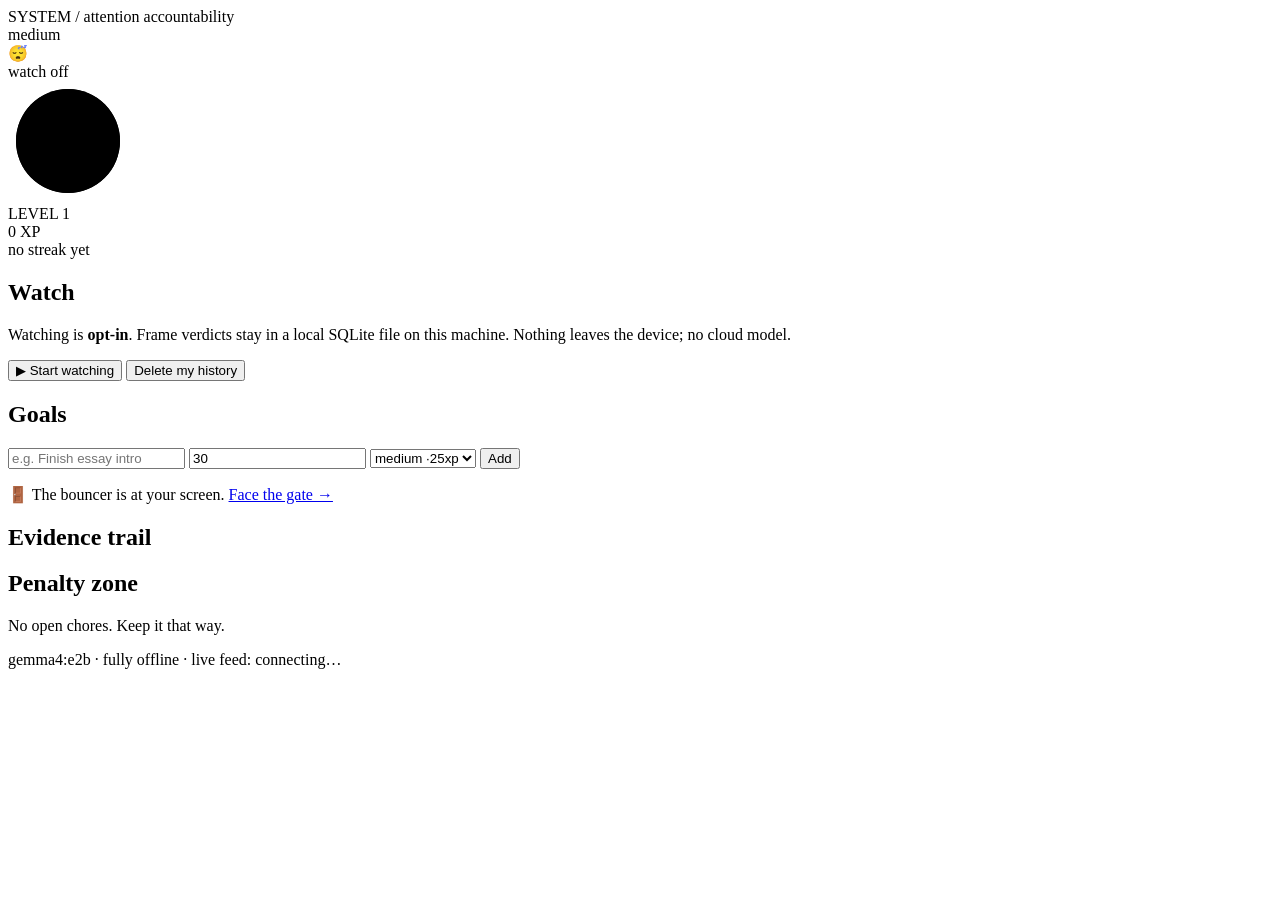
==== app/web/index.html @ 8d8353b8 "feat: engine surface — FastAPI/WS state API + HUD page + fullscreen gate overlay - app/server.py: cr" ====
<!DOCTYPE html>
<html lang="en">
<head>
<meta charset="utf-8">
<meta name="viewport" content="width=device-width, initial-scale=1">
<title>Let'shack Bouncer — HUD</title>
<link rel="stylesheet" href="/static/style.css">
</head>
<body data-page="hud">
<header>
  <div class="brand">SYSTEM <span class="sub">/ attention accountability</span></div>
  <div class="pill" id="strictness">medium</div>
</header>

<main class="grid">
  <section class="card avatar-card">
    <div class="avatar" id="avatar">😴</div>
    <div class="avatar-state" id="avatar-state">watch off</div>
    <svg class="ring" viewBox="0 0 120 120" width="120" height="120" aria-hidden="true">
      <circle class="ring-bg" cx="60" cy="60" r="52"/>
      <circle class="ring-fg" id="xp-ring" cx="60" cy="60" r="52"/>
    </svg>
    <div class="xp-meta">
      <div class="lvl" id="level">LEVEL 1</div>
      <div class="xpt" id="xp-total">0 XP</div>
      <div class="streak" id="focus-streak">no streak yet</div>
    </div>
  </section>

  <section class="card">
    <h2>Watch</h2>
    <p class="hint">Watching is <b>opt-in</b>. Frame verdicts stay in a local SQLite
    file on this machine. Nothing leaves the device; no cloud model.</p>
    <button id="watch-toggle" class="btn">▶ Start watching</button>
    <button id="wipe" class="btn ghost">Delete my history</button>
    <div id="watch-error" class="error"></div>
  </section>

  <section class="card wide">
    <h2>Goals</h2>
    <form id="goal-form" class="row">
      <input id="goal-title" placeholder="e.g. Finish essay intro" required>
      <input id="goal-minutes" type="number" min="0" value="30" title="minutes">
      <select id="goal-difficulty">
        <option value="easy">easy ·10xp</option>
        <option value="medium" selected>medium ·25xp</option>
        <option value="hard">hard ·60xp</option>
      </select>
      <button class="btn">Add</button>
    </form>
    <ul id="goals" class="goals"></ul>
  </section>

  <section class="card wide gate-banner hidden" id="gate-banner">
    🚪 The bouncer is at your screen. <a href="/gate">Face the gate →</a>
  </section>

  <section class="card">
    <h2>Evidence trail</h2>
    <ul id="verdicts" class="trail"></ul>
  </section>

  <section class="card">
    <h2>Penalty zone</h2>
    <ul id="chores" class="trail"></ul>
    <p class="hint" id="chores-empty">No open chores. Keep it that way.</p>
  </section>
</main>

<footer>gemma4:e2b · fully offline · <span id="conn">live feed: connecting…</span></footer>
<script src="/static/app.js"></script>
</body>
</html>
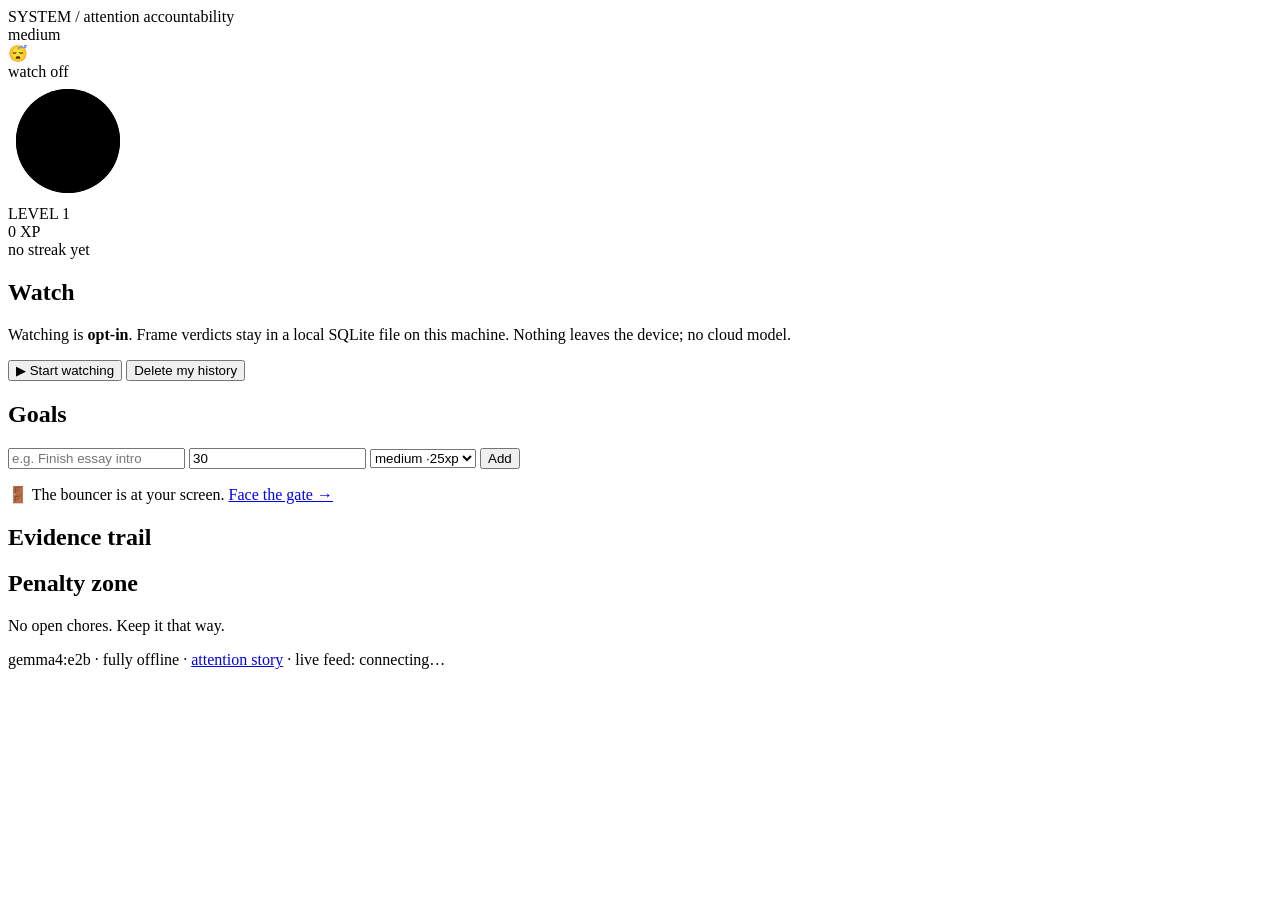
==== commit 63aa91c8: "feat: journal — the attention story timeline (verdicts, gate moments, excuses, XP) - /journal page: " ====
--- a/app/web/index.html
+++ b/app/web/index.html
@@ -67,7 +67,7 @@
   </section>
 </main>
 
-<footer>gemma4:e2b · fully offline · <span id="conn">live feed: connecting…</span></footer>
+<footer>gemma4:e2b · fully offline · <a href="/journal">attention story</a> · <span id="conn">live feed: connecting…</span></footer>
 <script src="/static/app.js"></script>
 </body>
 </html>
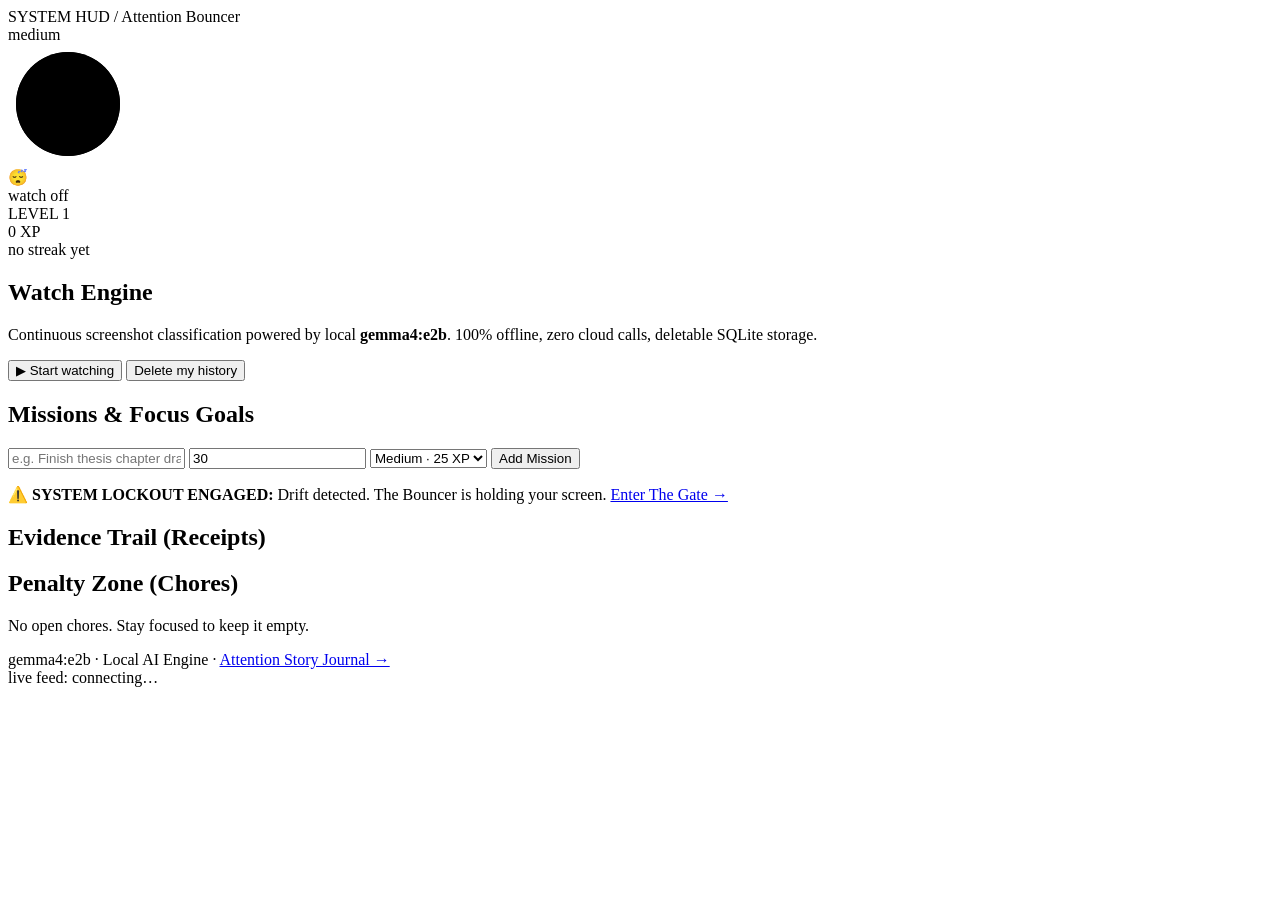
==== commit 86962f05: "feat(ui): redesign HUD, Gate, and Journal with Dribbble-inspired cyberpunk Bento aesthetic" ====
--- a/app/web/index.html
+++ b/app/web/index.html
@@ -3,71 +3,84 @@
 <head>
 <meta charset="utf-8">
 <meta name="viewport" content="width=device-width, initial-scale=1">
-<title>Let'shack Bouncer — HUD</title>
+<title>Let'shack Bouncer — System HUD</title>
 <link rel="stylesheet" href="/static/style.css">
 </head>
 <body data-page="hud">
 <header>
-  <div class="brand">SYSTEM <span class="sub">/ attention accountability</span></div>
+  <div class="brand">SYSTEM HUD <span class="sub">/ Attention Bouncer</span></div>
   <div class="pill" id="strictness">medium</div>
 </header>
 
 <main class="grid">
+  <!-- Hunter / Avatar Card -->
   <section class="card avatar-card">
-    <div class="avatar" id="avatar">😴</div>
-    <div class="avatar-state" id="avatar-state">watch off</div>
-    <svg class="ring" viewBox="0 0 120 120" width="120" height="120" aria-hidden="true">
-      <circle class="ring-bg" cx="60" cy="60" r="52"/>
-      <circle class="ring-fg" id="xp-ring" cx="60" cy="60" r="52"/>
-    </svg>
+    <div class="avatar-container">
+      <svg class="ring" viewBox="0 0 120 120" width="120" height="120" aria-hidden="true">
+        <circle class="ring-bg" cx="60" cy="60" r="52"/>
+        <circle class="ring-fg" id="xp-ring" cx="60" cy="60" r="52"/>
+      </svg>
+      <div class="avatar" id="avatar">😴</div>
+    </div>
     <div class="xp-meta">
+      <div class="avatar-state" id="avatar-state">watch off</div>
       <div class="lvl" id="level">LEVEL 1</div>
       <div class="xpt" id="xp-total">0 XP</div>
       <div class="streak" id="focus-streak">no streak yet</div>
     </div>
   </section>
 
+  <!-- Watch Engine Control -->
   <section class="card">
-    <h2>Watch</h2>
-    <p class="hint">Watching is <b>opt-in</b>. Frame verdicts stay in a local SQLite
-    file on this machine. Nothing leaves the device; no cloud model.</p>
-    <button id="watch-toggle" class="btn">▶ Start watching</button>
-    <button id="wipe" class="btn ghost">Delete my history</button>
+    <h2>Watch Engine</h2>
+    <p class="hint">Continuous screenshot classification powered by local <b>gemma4:e2b</b>. 100% offline, zero cloud calls, deletable SQLite storage.</p>
+    <div class="row">
+      <button id="watch-toggle" class="btn">▶ Start watching</button>
+      <button id="wipe" class="btn ghost">Delete my history</button>
+    </div>
     <div id="watch-error" class="error"></div>
   </section>
 
+  <!-- Active Missions & Goals -->
   <section class="card wide">
-    <h2>Goals</h2>
+    <h2>Missions & Focus Goals</h2>
     <form id="goal-form" class="row">
-      <input id="goal-title" placeholder="e.g. Finish essay intro" required>
-      <input id="goal-minutes" type="number" min="0" value="30" title="minutes">
+      <input id="goal-title" placeholder="e.g. Finish thesis chapter draft" required>
+      <input id="goal-minutes" type="number" min="0" value="30" title="minutes" placeholder="mins">
       <select id="goal-difficulty">
-        <option value="easy">easy ·10xp</option>
-        <option value="medium" selected>medium ·25xp</option>
-        <option value="hard">hard ·60xp</option>
+        <option value="easy">Easy · 10 XP</option>
+        <option value="medium" selected>Medium · 25 XP</option>
+        <option value="hard">Hard · 60 XP</option>
       </select>
-      <button class="btn">Add</button>
+      <button class="btn">Add Mission</button>
     </form>
     <ul id="goals" class="goals"></ul>
   </section>
 
+  <!-- High Alert Gate Banner -->
   <section class="card wide gate-banner hidden" id="gate-banner">
-    🚪 The bouncer is at your screen. <a href="/gate">Face the gate →</a>
+    ⚠️ <b>SYSTEM LOCKOUT ENGAGED:</b> Drift detected. The Bouncer is holding your screen.
+    <a href="/gate">Enter The Gate →</a>
   </section>
 
+  <!-- Evidence Trail -->
   <section class="card">
-    <h2>Evidence trail</h2>
+    <h2>Evidence Trail (Receipts)</h2>
     <ul id="verdicts" class="trail"></ul>
   </section>
 
+  <!-- Penalty Zone -->
   <section class="card">
-    <h2>Penalty zone</h2>
+    <h2>Penalty Zone (Chores)</h2>
     <ul id="chores" class="trail"></ul>
-    <p class="hint" id="chores-empty">No open chores. Keep it that way.</p>
+    <p class="hint" id="chores-empty">No open chores. Stay focused to keep it empty.</p>
   </section>
 </main>
 
-<footer>gemma4:e2b · fully offline · <a href="/journal">attention story</a> · <span id="conn">live feed: connecting…</span></footer>
+<footer>
+  <div>gemma4:e2b · Local AI Engine · <a href="/journal">Attention Story Journal →</a></div>
+  <div id="conn">live feed: connecting…</div>
+</footer>
 <script src="/static/app.js"></script>
 </body>
 </html>
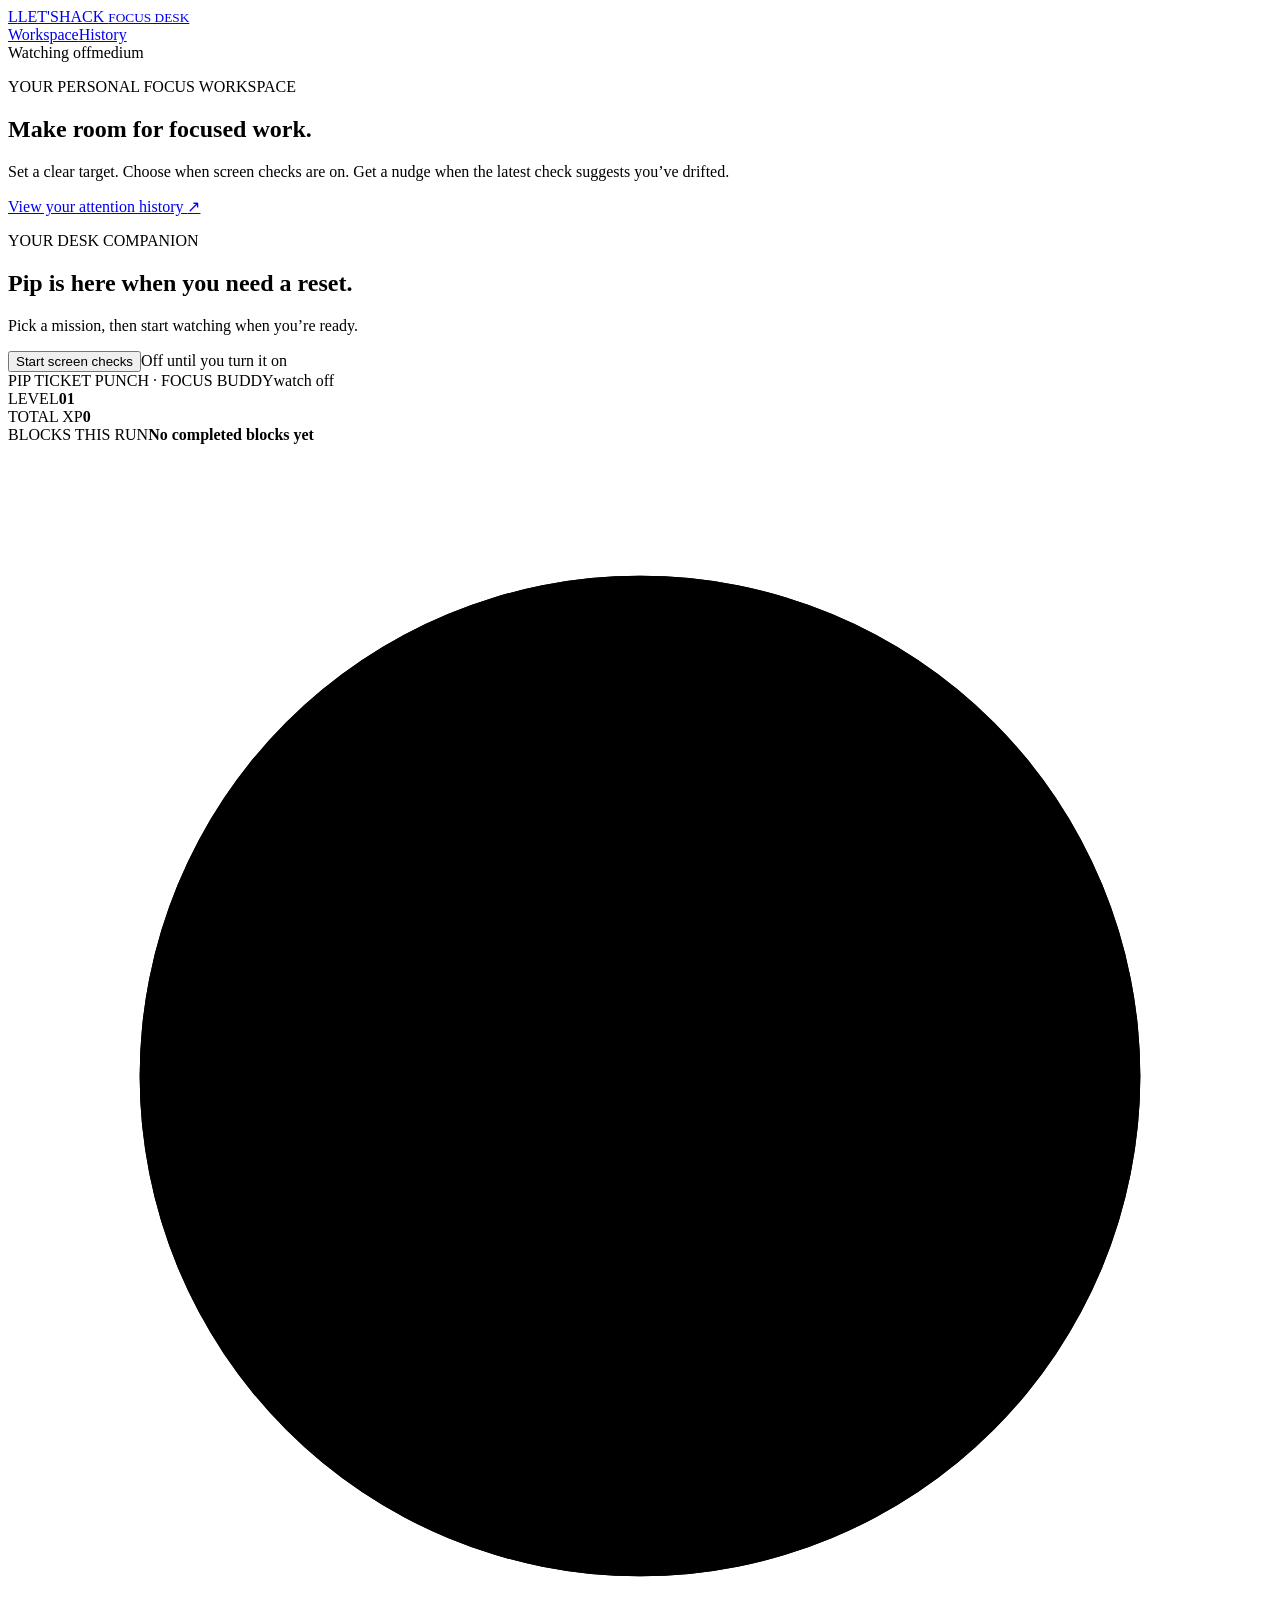
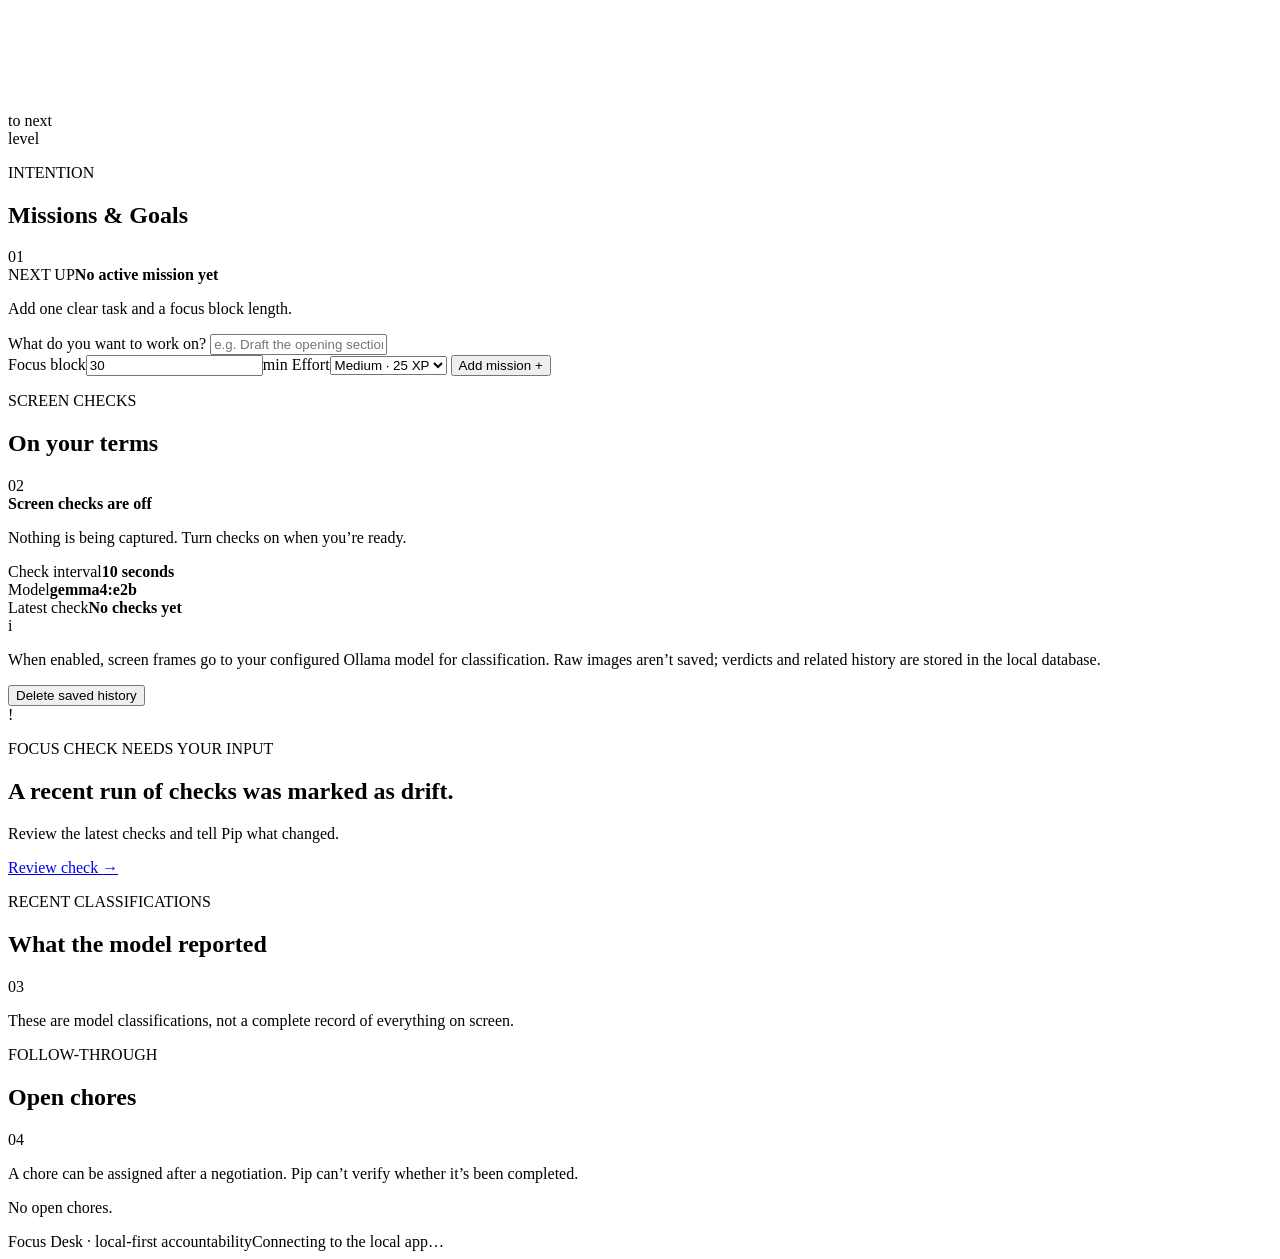
==== commit 2caf0abe: "feat: redesign focus desk and gate" ====
--- a/app/web/index.html
+++ b/app/web/index.html
@@ -3,84 +3,91 @@
 <head>
 <meta charset="utf-8">
 <meta name="viewport" content="width=device-width, initial-scale=1">
-<title>Let'shack Bouncer — System HUD</title>
+<meta name="theme-color" content="#f4f1e9">
+<title>Focus Desk — Let'shack</title>
 <link rel="stylesheet" href="/static/style.css">
 </head>
 <body data-page="hud">
-<header>
-  <div class="brand">SYSTEM HUD <span class="sub">/ Attention Bouncer</span></div>
-  <div class="pill" id="strictness">medium</div>
+<header class="topbar">
+  <a class="wordmark" href="/" aria-label="Focus Desk home"><span class="wordmark-mark">L</span><span>LET'SHACK <small>FOCUS DESK</small></span></a>
+  <nav class="topnav" aria-label="Main navigation"><a class="active" href="/">Workspace</a><a href="/journal">History</a></nav>
+  <div class="top-status"><span class="status-dot" id="status-dot"></span><span id="header-watch">Watching off</span><span class="status-divider"></span><span id="strictness">medium</span></div>
 </header>
 
-<main class="grid">
-  <!-- Hunter / Avatar Card -->
-  <section class="card avatar-card">
-    <div class="avatar-container">
-      <svg class="ring" viewBox="0 0 120 120" width="120" height="120" aria-hidden="true">
-        <circle class="ring-bg" cx="60" cy="60" r="52"/>
-        <circle class="ring-fg" id="xp-ring" cx="60" cy="60" r="52"/>
-      </svg>
-      <div class="avatar" id="avatar">😴</div>
+<main class="page-shell">
+  <section class="welcome-row">
+    <div>
+      <p class="eyebrow">YOUR PERSONAL FOCUS WORKSPACE</p>
+      <h1>Make room for focused work.</h1>
+      <p class="lede">Set a clear target. Choose when screen checks are on. Get a nudge when the latest check suggests you’ve drifted.</p>
     </div>
-    <div class="xp-meta">
-      <div class="avatar-state" id="avatar-state">watch off</div>
-      <div class="lvl" id="level">LEVEL 1</div>
-      <div class="xpt" id="xp-total">0 XP</div>
-      <div class="streak" id="focus-streak">no streak yet</div>
+    <a class="text-link" href="/journal">View your attention history <span aria-hidden="true">↗</span></a>
+  </section>
+
+  <section class="hero-card" aria-labelledby="pip-title">
+    <div class="hero-copy">
+      <p class="eyebrow">YOUR DESK COMPANION</p>
+      <h2 id="pip-title">Pip is here when you need a reset.</h2>
+      <p id="mascot-line" class="pip-line" aria-live="polite">Pick a mission, then start watching when you’re ready.</p>
+      <div class="hero-actions"><button id="watch-toggle" class="btn btn-dark">Start screen checks</button><span class="consent-note">Off until you turn it on</span></div>
+      <div id="watch-error" class="error" role="status"></div>
+    </div>
+    <div class="hero-side">
+      <div class="mascot-stage"><div class="mascot-figure" id="mascot-visual" aria-hidden="true"></div><span class="mascot-orbit orbit-one"></span><span class="mascot-orbit orbit-two"></span></div>
+      <div class="pip-caption"><span class="pip-caption-name">PIP <span class="pip-caption-role">TICKET PUNCH · FOCUS BUDDY</span></span><span id="avatar-state" class="avatar-state">watch off</span></div>
+    </div>
+    <div class="hero-stats" aria-label="Focus progress">
+      <div><span class="stat-label">LEVEL</span><strong id="level">01</strong></div>
+      <div><span class="stat-label">TOTAL XP</span><strong id="xp-total">0</strong></div>
+      <div><span class="stat-label">BLOCKS THIS RUN</span><strong id="focus-streak">No completed blocks yet</strong></div>
+      <div class="xp-progress"><svg class="ring" viewBox="0 0 48 48" aria-hidden="true"><circle class="ring-bg" cx="24" cy="24" r="19"/><circle class="ring-fg" id="xp-ring" cx="24" cy="24" r="19"/></svg><span>to next<br>level</span></div>
     </div>
   </section>
 
-  <!-- Watch Engine Control -->
-  <section class="card">
-    <h2>Watch Engine</h2>
-    <p class="hint">Continuous screenshot classification powered by local <b>gemma4:e2b</b>. 100% offline, zero cloud calls, deletable SQLite storage.</p>
-    <div class="row">
-      <button id="watch-toggle" class="btn">▶ Start watching</button>
-      <button id="wipe" class="btn ghost">Delete my history</button>
-    </div>
-    <div id="watch-error" class="error"></div>
+  <section class="overview-grid">
+    <article class="panel mission-panel">
+      <div class="panel-heading"><div><p class="eyebrow">INTENTION</p><h2>Missions &amp; Goals</h2></div><span class="panel-index">01</span></div>
+      <div id="mission-feature" class="mission-feature"><span class="quiet-label">NEXT UP</span><strong>No active mission yet</strong><p>Add one clear task and a focus block length.</p></div>
+      <form id="goal-form" class="mission-form">
+        <label class="field-label" for="goal-title">What do you want to work on?</label>
+        <input id="goal-title" placeholder="e.g. Draft the opening section" required>
+        <div class="form-row"><label><span class="field-label">Focus block</span><span class="input-suffix"><input id="goal-minutes" type="number" min="0" value="30" title="minutes"><span>min</span></span></label>
+          <label><span class="field-label">Effort</span><select id="goal-difficulty"><option value="easy">Easy · 10 XP</option><option value="medium" selected>Medium · 25 XP</option><option value="hard">Hard · 60 XP</option></select></label>
+          <button class="btn btn-accent">Add mission <span aria-hidden="true">+</span></button>
+        </div>
+      </form>
+      <ul id="goals" class="mission-list"></ul>
+    </article>
+
+    <article class="panel check-panel">
+      <div class="panel-heading"><div><p class="eyebrow">SCREEN CHECKS</p><h2>On your terms</h2></div><span class="panel-index">02</span></div>
+      <div class="check-status"><span class="status-dot" id="check-dot"></span><div><strong id="watch-label">Screen checks are off</strong><p id="watch-detail">Nothing is being captured. Turn checks on when you’re ready.</p></div></div>
+      <div class="detail-list"><div><span>Check interval</span><strong id="capture-cadence">10 seconds</strong></div><div><span>Model</span><strong id="model-name">gemma4:e2b</strong></div><div><span>Latest check</span><strong id="last-check">No checks yet</strong></div></div>
+      <div class="privacy-note"><span class="privacy-icon">i</span><p id="processing-note">When enabled, screen frames go to your configured Ollama model for classification. Raw images aren’t saved; verdicts and related history are stored in the local database.</p></div>
+      <button id="wipe" class="text-button">Delete saved history</button>
+    </article>
   </section>
 
-  <!-- Active Missions & Goals -->
-  <section class="card wide">
-    <h2>Missions & Focus Goals</h2>
-    <form id="goal-form" class="row">
-      <input id="goal-title" placeholder="e.g. Finish thesis chapter draft" required>
-      <input id="goal-minutes" type="number" min="0" value="30" title="minutes" placeholder="mins">
-      <select id="goal-difficulty">
-        <option value="easy">Easy · 10 XP</option>
-        <option value="medium" selected>Medium · 25 XP</option>
-        <option value="hard">Hard · 60 XP</option>
-      </select>
-      <button class="btn">Add Mission</button>
-    </form>
-    <ul id="goals" class="goals"></ul>
+  <section class="gate-banner hidden" id="gate-banner" aria-live="polite">
+    <div class="gate-banner-icon">!</div><div><p class="eyebrow">FOCUS CHECK NEEDS YOUR INPUT</p><h2>A recent run of checks was marked as drift.</h2><p id="gate-banner-detail">Review the latest checks and tell Pip what changed.</p></div><a class="btn btn-dark" href="/gate">Review check <span aria-hidden="true">→</span></a>
   </section>
 
-  <!-- High Alert Gate Banner -->
-  <section class="card wide gate-banner hidden" id="gate-banner">
-    ⚠️ <b>SYSTEM LOCKOUT ENGAGED:</b> Drift detected. The Bouncer is holding your screen.
-    <a href="/gate">Enter The Gate →</a>
-  </section>
-
-  <!-- Evidence Trail -->
-  <section class="card">
-    <h2>Evidence Trail (Receipts)</h2>
-    <ul id="verdicts" class="trail"></ul>
-  </section>
-
-  <!-- Penalty Zone -->
-  <section class="card">
-    <h2>Penalty Zone (Chores)</h2>
-    <ul id="chores" class="trail"></ul>
-    <p class="hint" id="chores-empty">No open chores. Stay focused to keep it empty.</p>
+  <section class="activity-grid">
+    <article class="panel activity-panel">
+      <div class="panel-heading"><div><p class="eyebrow">RECENT CLASSIFICATIONS</p><h2>What the model reported</h2></div><span class="panel-index">03</span></div>
+      <p class="panel-intro">These are model classifications, not a complete record of everything on screen.</p>
+      <ul id="verdicts" class="activity-list"></ul>
+    </article>
+    <article class="panel activity-panel chore-panel">
+      <div class="panel-heading"><div><p class="eyebrow">FOLLOW-THROUGH</p><h2>Open chores</h2></div><span class="panel-index">04</span></div>
+      <p class="panel-intro">A chore can be assigned after a negotiation. Pip can’t verify whether it’s been completed.</p>
+      <ul id="chores" class="activity-list"></ul>
+      <p class="empty-note" id="chores-empty">No open chores.</p>
+    </article>
   </section>
 </main>
 
-<footer>
-  <div>gemma4:e2b · Local AI Engine · <a href="/journal">Attention Story Journal →</a></div>
-  <div id="conn">live feed: connecting…</div>
-</footer>
+<footer class="app-footer"><span>Focus Desk <span class="footer-sep">·</span> local-first accountability</span><span id="conn">Connecting to the local app…</span></footer>
 <script src="/static/app.js"></script>
 </body>
 </html>
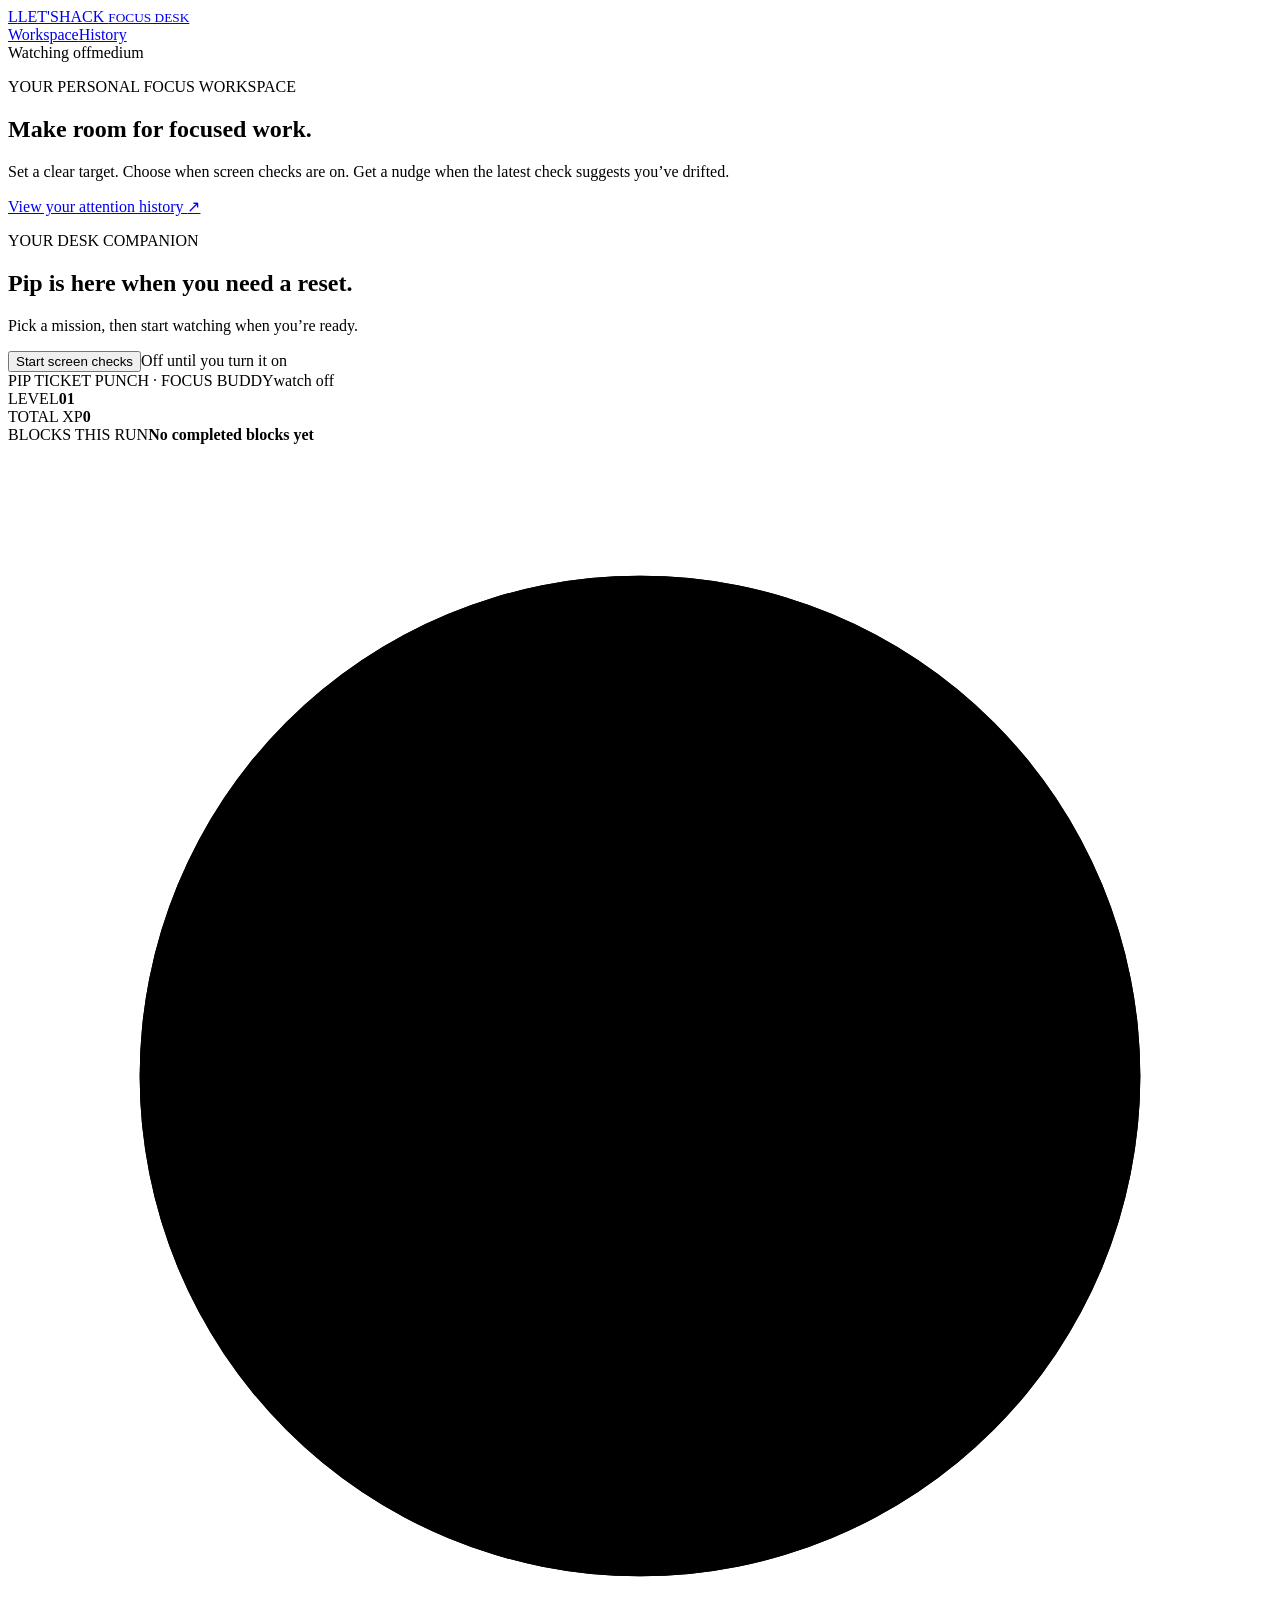
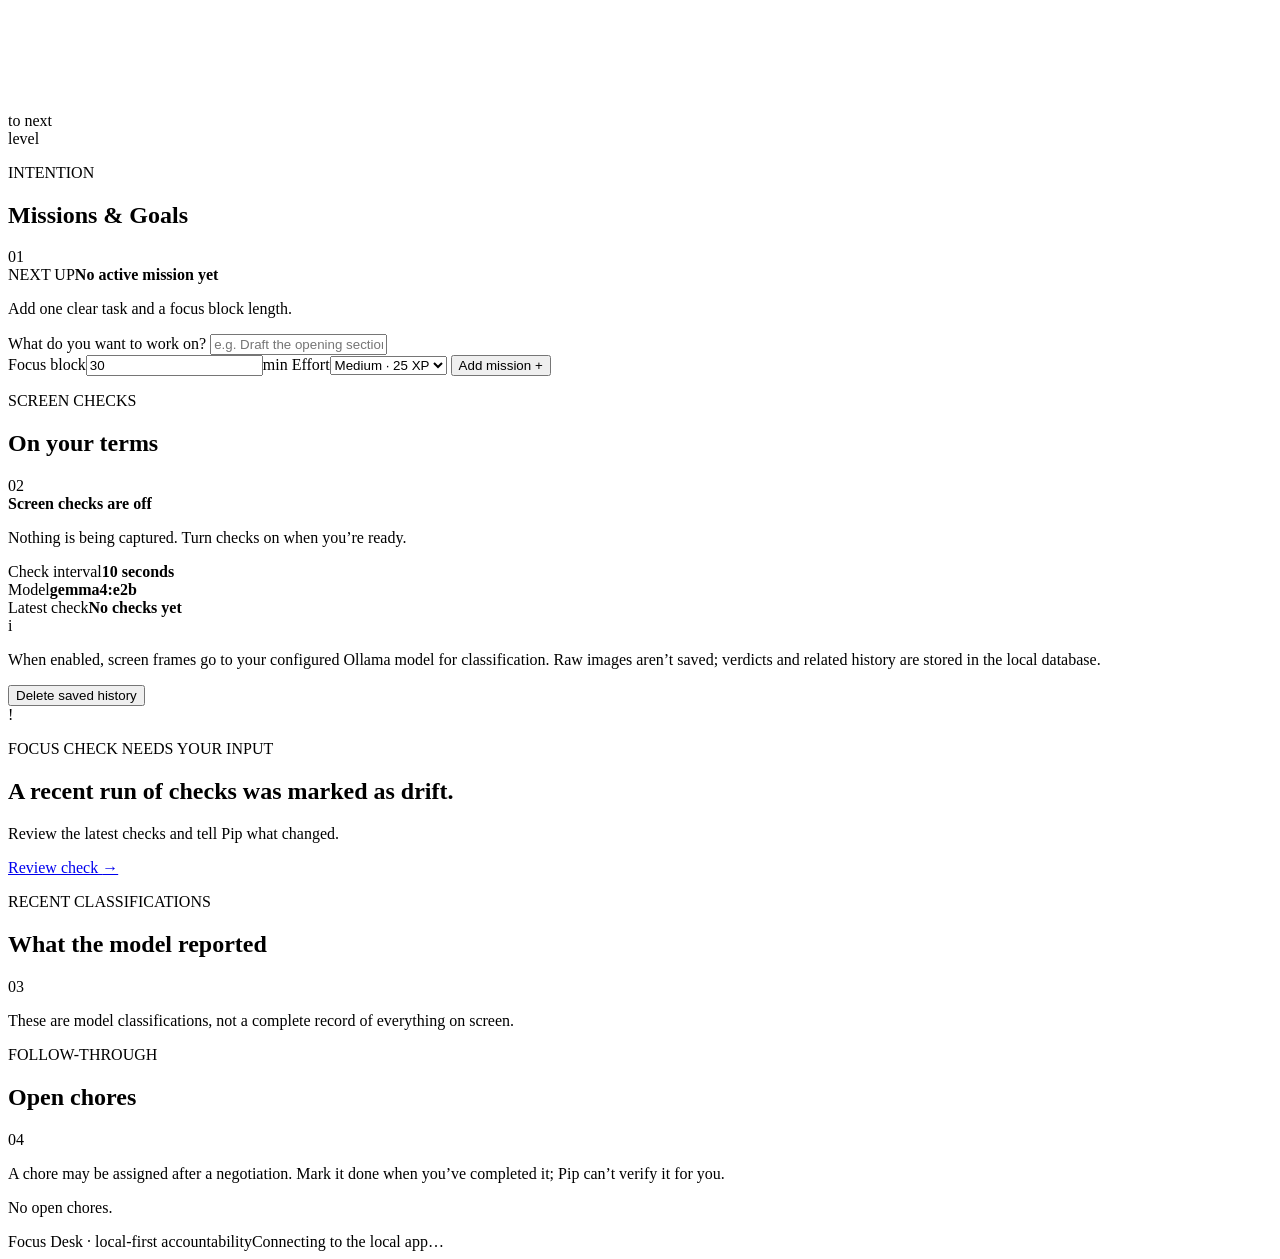
==== commit 7df2e74c: "feat: allow completing open chores" ====
--- a/app/web/index.html
+++ b/app/web/index.html
@@ -80,9 +80,10 @@
     </article>
     <article class="panel activity-panel chore-panel">
       <div class="panel-heading"><div><p class="eyebrow">FOLLOW-THROUGH</p><h2>Open chores</h2></div><span class="panel-index">04</span></div>
-      <p class="panel-intro">A chore can be assigned after a negotiation. Pip can’t verify whether it’s been completed.</p>
-      <ul id="chores" class="activity-list"></ul>
+      <p class="panel-intro">A chore may be assigned after a negotiation. Mark it done when you’ve completed it; Pip can’t verify it for you.</p>
+      <ul id="chores" class="activity-list" aria-label="Open chores"></ul>
       <p class="empty-note" id="chores-empty">No open chores.</p>
+      <p class="chore-feedback" id="chore-feedback" role="status" aria-live="polite"></p>
     </article>
   </section>
 </main>
